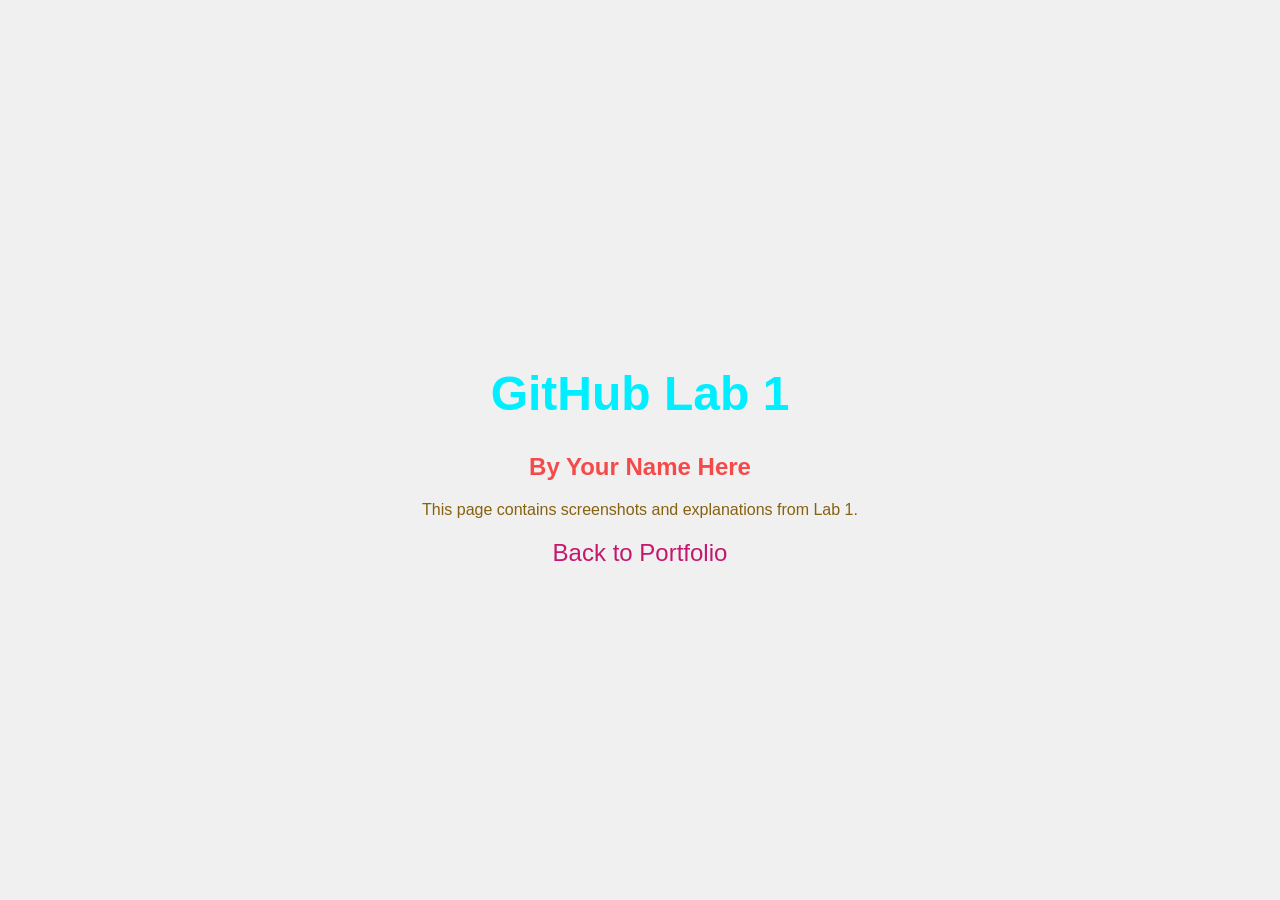
==== Github1.html @ 37e22e1b "lab 4: add nav bar,dark mode and lab pages" ====
<!DOCTYPE html>
<html lang="en">
<head>
    <meta charset="UTF-8">
    <meta name="viewport" content="width=device-width, initial-scale=1.0">
    <title>GitHub Lab 1</title>
    <link rel="stylesheet" href="styles.css">
</head>
<body>

<div class="container">

    <h1>GitHub Lab 1</h1>

    <h2 class="name">By Your Name Here</h2>

    <p class="description">
        This page contains screenshots and explanations from Lab 1.
    </p>

    <a href="index.html">Back to Portfolio</a>

</div>

<script src="script.js"></script>
</body>
</html>
---- styles.css ----
body {
    display: flex;
    justify-content: center;
    align-items: center;
    height: 100vh;
    margin: 0;
    font-family: Arial, sans-serif;
    background-color: #f0f0f0;
}

.container {
    text-align: center;
}

h1 {
    font-size: 3rem;
    color: rgb(0, 238, 255); /* Main portfolio heading */
}

.name {
    color: rgb(245, 74, 74); /* Your name in h2 */
}

.description {
    color: rgb(134, 97, 15); /* Paragraph describing portfolio */
}

a {
    display: block;
    margin-top: 20px;
    font-size: 1.5rem;
    color: rgb(196, 24, 110); /* Links to lab pages */
    text-decoration: none;
}

a:hover {
    text-decoration: underline;
}
/* Dark Mode Styles */
body.dark-mode {
    background-color: #121212;
    color: white;
}

body.dark-mode h1 {
    color: cyan;
}

body.dark-mode .name {
    color: lightcoral;
}

body.dark-mode .description {
    color: gold;
}

body.dark-mode a {
    color: hotpink;
}
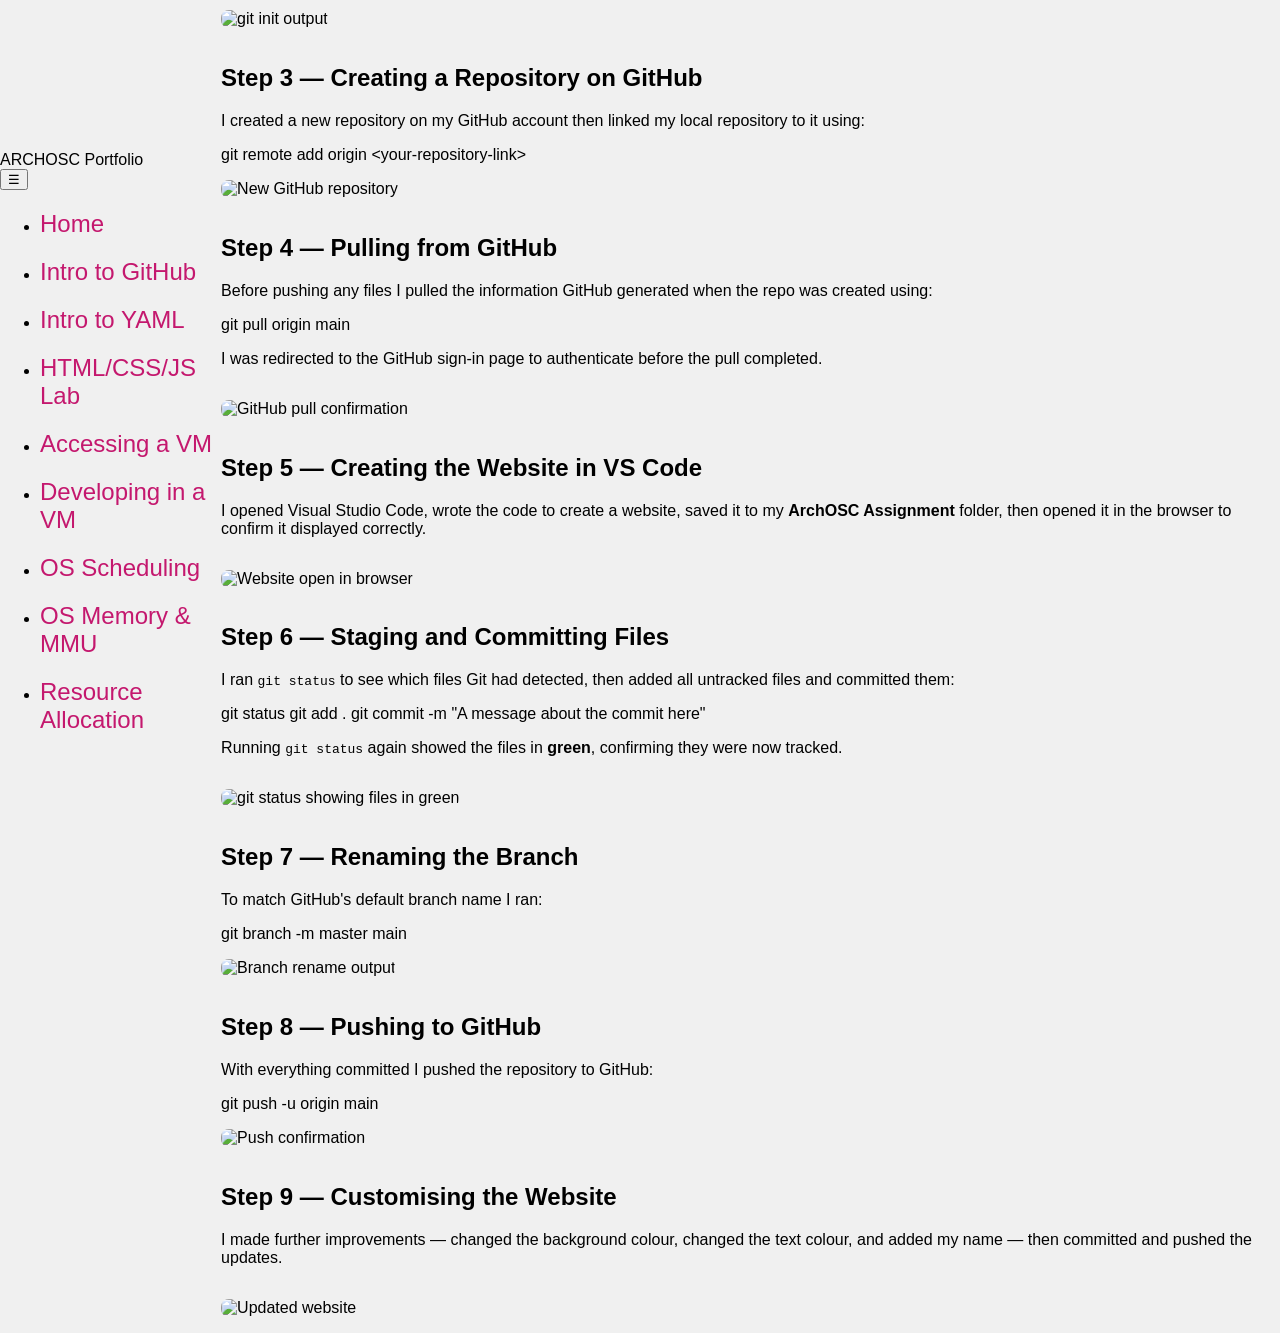
==== commit 43de4804: "commit" ====
--- a/Github1.html
+++ b/Github1.html
@@ -1,28 +1,96 @@
-<!DOCTYPE html>
-<html lang="en">
-<head>
-    <meta charset="UTF-8">
-    <meta name="viewport" content="width=device-width, initial-scale=1.0">
-    <title>GitHub Lab 1</title>
-    <link rel="stylesheet" href="styles.css">
-</head>
-<body>
-
-<div class="container">
-
-    <h1>GitHub Lab 1</h1>
-
-    <h2 class="name">By Your Name Here</h2>
-
-    <p class="description">
-        This page contains screenshots and explanations from Lab 1.
-    </p>
-
-    <a href="index.html">Back to Portfolio</a>
-
-</div>
-
-<script src="script.js"></script>
-</body>
-</html>
-            +<!DOCTYPE html>
+<html lang="en">
+<head>
+  <meta charset="UTF-8" />
+  <meta name="viewport" content="width=device-width, initial-scale=1.0"/>
+  <title>Intro to GitHub — ARCHOSC Portfolio</title>
+  <link rel="stylesheet" href="styles.css" />
+</head>
+<body>
+  <nav class="navbar">
+    <div class="nav-brand">ARCHOSC Portfolio</div>
+    <button class="nav-toggle" onclick="toggleMenu()">☰</button>
+    <ul class="nav-links" id="navLinks">
+      <li><a href="index.html">Home</a></li>
+      <li><a href="Github1.html" class="active">Intro to GitHub</a></li>
+      <li><a href="Github2.html">Intro to YAML</a></li>
+      <li><a href="Github3.html">HTML/CSS/JS Lab</a></li>
+      <li><a href="vm-access.html">Accessing a VM</a></li>
+      <li><a href="vm-dev.html">Developing in a VM</a></li>
+      <li><a href="os-scheduling.html">OS Scheduling</a></li>
+      <li><a href="OS-Memory.html">OS Memory &amp; MMU</a></li>
+      <li><a href="resources-allocation.html">Resource Allocation</a></li>
+    </ul>
+  </nav>
+  <main class="lab-page">
+    <div class="lab-header">
+      <span class="lab-tag">Lab 1</span>
+      <h1>Intro to GitHub</h1>
+      <p>Setting up a local repository, connecting to GitHub, and making your first push.</p>
+    </div>
+
+    <div class="lab-section">
+      <h2>Step 1 — Setting Up the Workspace</h2>
+      <p>I created a folder in my OneDrive workspace called <strong>ArchOSC Assignment</strong> with a sub-folder called <strong>pictures</strong> to store all my screenshots.</p>
+      <img src="pictures/1,2.png" alt="Workspace folder setup" style="max-width:100%;border-radius:8px;margin:1rem 0;" />
+    </div>
+
+    <div class="lab-section">
+      <h2>Step 2 — Initialising a Local Git Repository</h2>
+      <p>I opened the terminal by right-clicking inside my workspace folder and ran the following command to initialise an empty Git repository:</p>
+      <div class="code-block">git init</div>
+      <img src="pictures/2,2.png" alt="git init output" style="max-width:100%;border-radius:8px;margin:1rem 0;" />
+    </div>
+
+    <div class="lab-section">
+      <h2>Step 3 — Creating a Repository on GitHub</h2>
+      <p>I created a new repository on my GitHub account then linked my local repository to it using:</p>
+      <div class="code-block">git remote add origin &lt;your-repository-link&gt;</div>
+      <img src="pictures/3,2.png" alt="New GitHub repository" style="max-width:100%;border-radius:8px;margin:1rem 0;" />
+    </div>
+
+    <div class="lab-section">
+      <h2>Step 4 — Pulling from GitHub</h2>
+      <p>Before pushing any files I pulled the information GitHub generated when the repo was created using:</p>
+      <div class="code-block">git pull origin main</div>
+      <p>I was redirected to the GitHub sign-in page to authenticate before the pull completed.</p>
+      <img src="pictures/4,2.png" alt="GitHub pull confirmation" style="max-width:100%;border-radius:8px;margin:1rem 0;" />
+    </div>
+
+    <div class="lab-section">
+      <h2>Step 5 — Creating the Website in VS Code</h2>
+      <p>I opened Visual Studio Code, wrote the code to create a website, saved it to my <strong>ArchOSC Assignment</strong> folder, then opened it in the browser to confirm it displayed correctly.</p>
+      <img src="pictures/5,2.png" alt="Website open in browser" style="max-width:100%;border-radius:8px;margin:1rem 0;" />
+    </div>
+
+    <div class="lab-section">
+      <h2>Step 6 — Staging and Committing Files</h2>
+      <p>I ran <code>git status</code> to see which files Git had detected, then added all untracked files and committed them:</p>
+      <div class="code-block">git status
+git add .
+git commit -m "A message about the commit here"</div>
+      <p>Running <code>git status</code> again showed the files in <strong>green</strong>, confirming they were now tracked.</p>
+      <img src="pictures/6,2.png" alt="git status showing files in green" style="max-width:100%;border-radius:8px;margin:1rem 0;" />
+    </div>
+
+    <div class="lab-section">
+      <h2>Step 7 — Renaming the Branch</h2>
+      <p>To match GitHub's default branch name I ran:</p>
+      <div class="code-block">git branch -m master main</div>
+      <img src="pictures/7,2.png" alt="Branch rename output" style="max-width:100%;border-radius:8px;margin:1rem 0;" />
+    </div>
+
+    <div class="lab-section">
+      <h2>Step 8 — Pushing to GitHub</h2>
+      <p>With everything committed I pushed the repository to GitHub:</p>
+      <div class="code-block">git push -u origin main</div>
+      <img src="pictures/8,2.png" alt="Push confirmation" style="max-width:100%;border-radius:8px;margin:1rem 0;" />
+    </div>
+
+    <div class="lab-section">
+      <h2>Step 9 — Customising the Website</h2>
+      <p>I made further improvements — changed the background colour, changed the text colour, and added my name — then committed and pushed the updates.</p>
+      <img src="pictures/9,2.png" alt="Updated website" style="max-width:100%;border-radius:8px;margin:1rem 0;" />
+    </div>
+
+    <div class="lab-section">
--- a/styles.css
+++ b/styles.css
@@ -1,59 +1,59 @@
-body {
-    display: flex;
-    justify-content: center;
-    align-items: center;
-    height: 100vh;
-    margin: 0;
-    font-family: Arial, sans-serif;
-    background-color: #f0f0f0;
-}
-
-.container {
-    text-align: center;
-}
-
-h1 {
-    font-size: 3rem;
-    color: rgb(0, 238, 255); /* Main portfolio heading */
-}
-
-.name {
-    color: rgb(245, 74, 74); /* Your name in h2 */
-}
-
-.description {
-    color: rgb(134, 97, 15); /* Paragraph describing portfolio */
-}
-
-a {
-    display: block;
-    margin-top: 20px;
-    font-size: 1.5rem;
-    color: rgb(196, 24, 110); /* Links to lab pages */
-    text-decoration: none;
-}
-
-a:hover {
-    text-decoration: underline;
-}
-/* Dark Mode Styles */
-body.dark-mode {
-    background-color: #121212;
-    color: white;
-}
-
-body.dark-mode h1 {
-    color: cyan;
-}
-
-body.dark-mode .name {
-    color: lightcoral;
-}
-
-body.dark-mode .description {
-    color: gold;
-}
-
-body.dark-mode a {
-    color: hotpink;
+body {
+    display: flex;
+    justify-content: center;
+    align-items: center;
+    height: 100vh;
+    margin: 0;
+    font-family: Arial, sans-serif;
+    background-color: #f0f0f0;
+}
+
+.container {
+    text-align: center;
+}
+
+h1 {
+    font-size: 3rem;
+    color: rgb(0, 238, 255); /* Main portfolio heading */
+}
+
+.name {
+    color: rgb(245, 74, 74); /* Your name in h2 */
+}
+
+.description {
+    color: rgb(134, 97, 15); /* Paragraph describing portfolio */
+}
+
+a {
+    display: block;
+    margin-top: 20px;
+    font-size: 1.5rem;
+    color: rgb(196, 24, 110); /* Links to lab pages */
+    text-decoration: none;
+}
+
+a:hover {
+    text-decoration: underline;
+}
+/* Dark Mode Styles */
+body.dark-mode {
+    background-color: #121212;
+    color: white;
+}
+
+body.dark-mode h1 {
+    color: cyan;
+}
+
+body.dark-mode .name {
+    color: lightcoral;
+}
+
+body.dark-mode .description {
+    color: gold;
+}
+
+body.dark-mode a {
+    color: hotpink;
 }
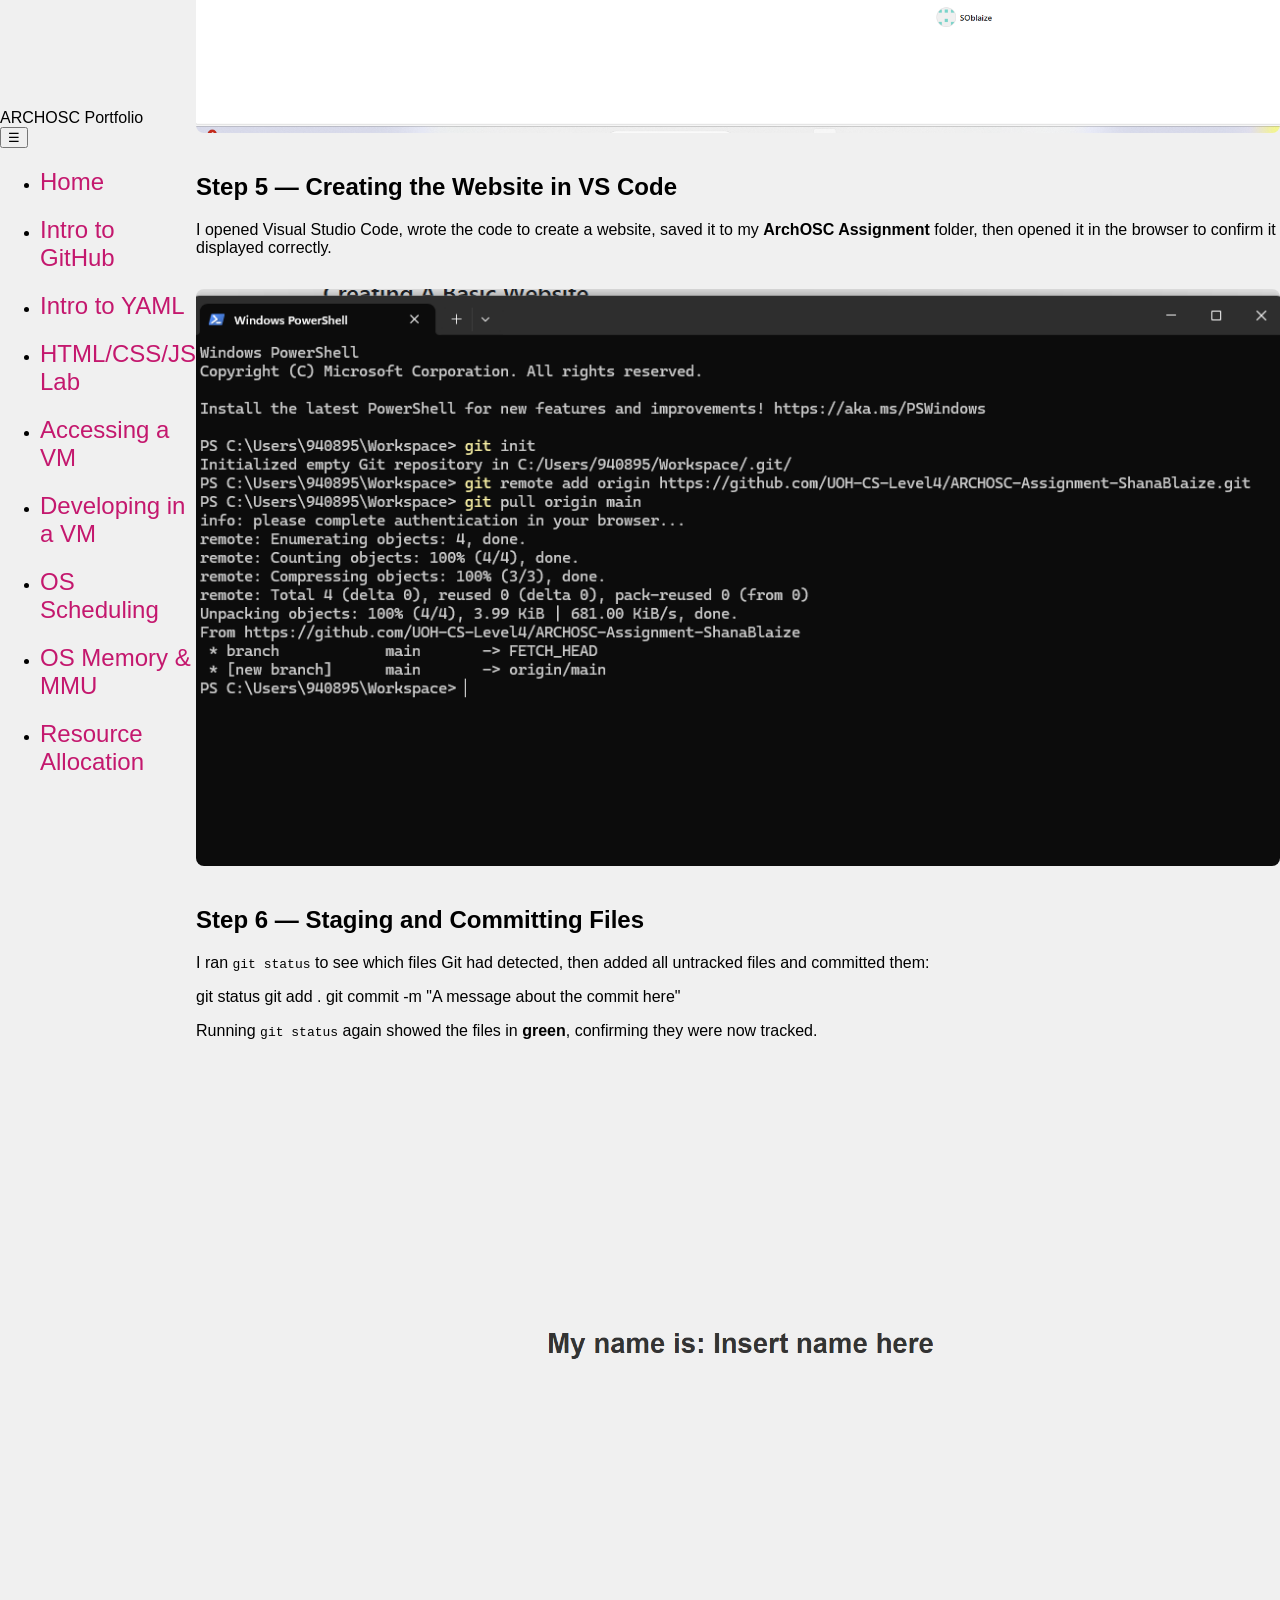
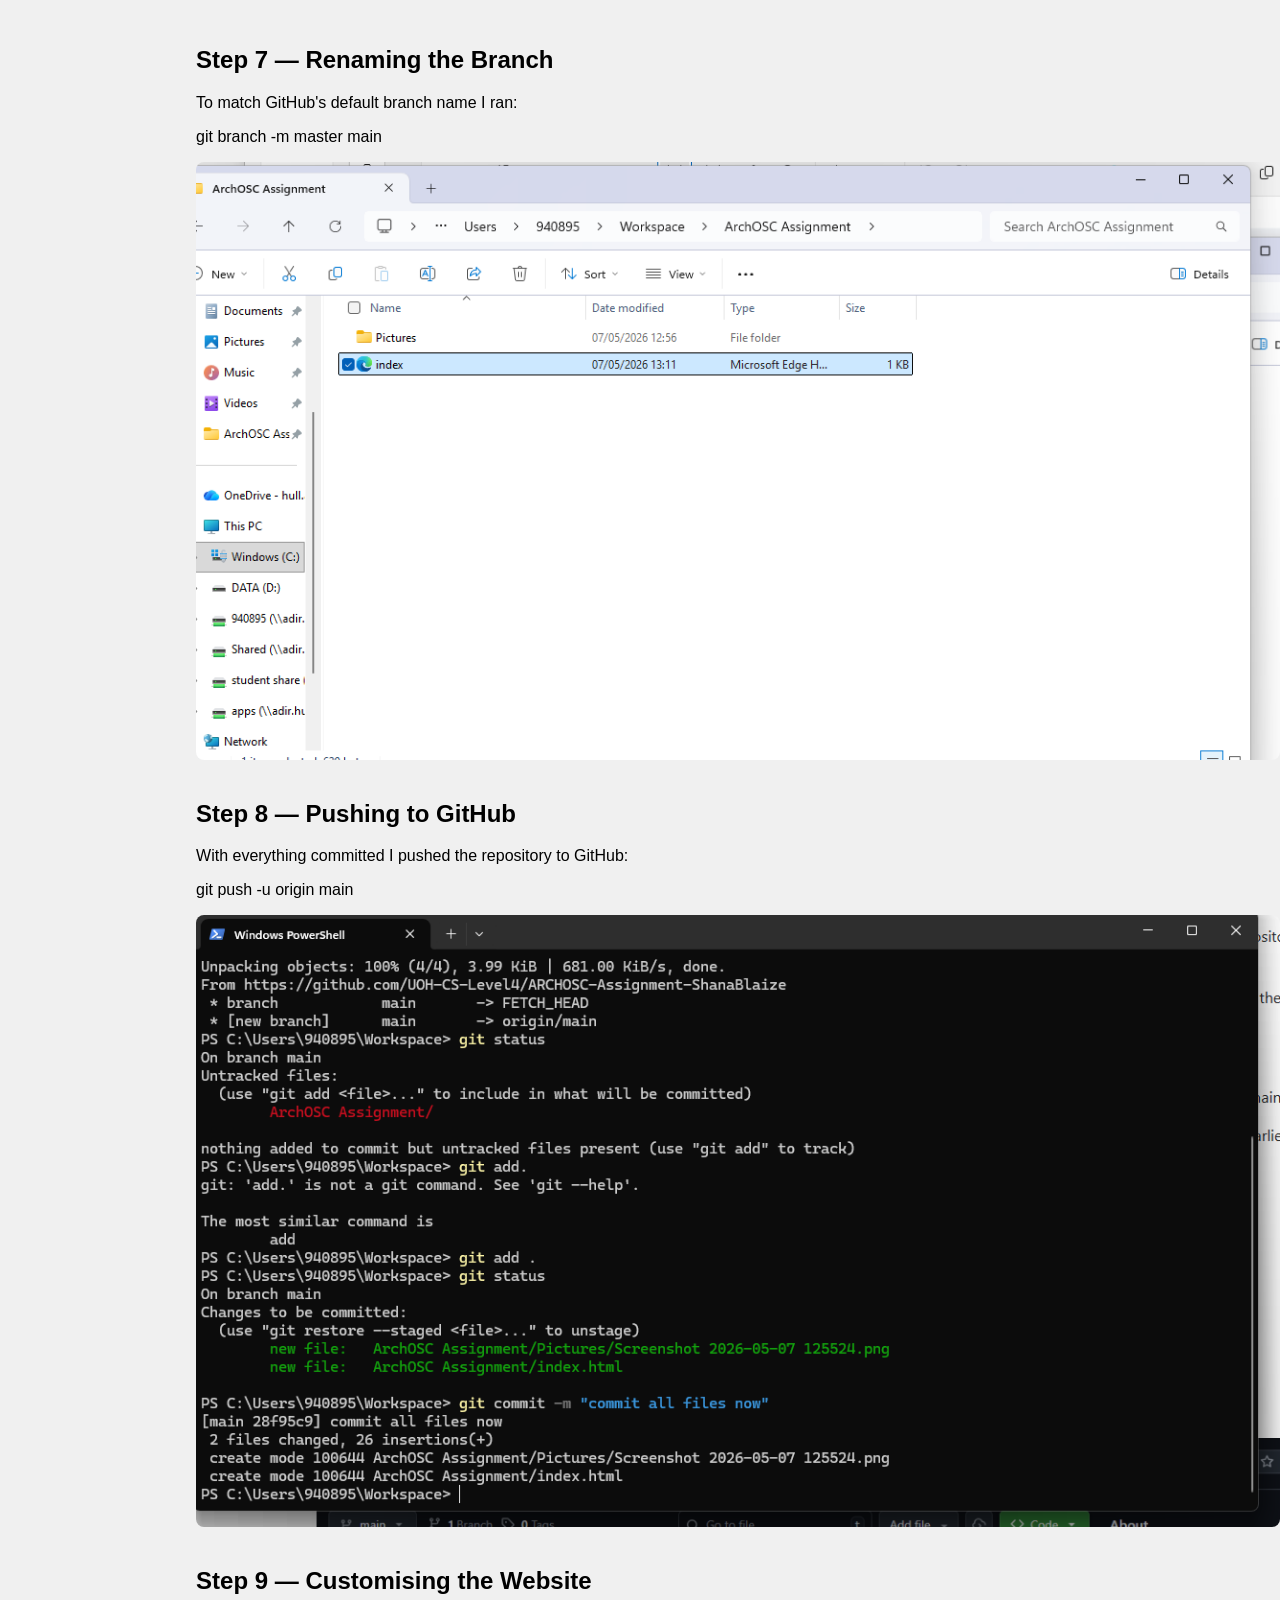
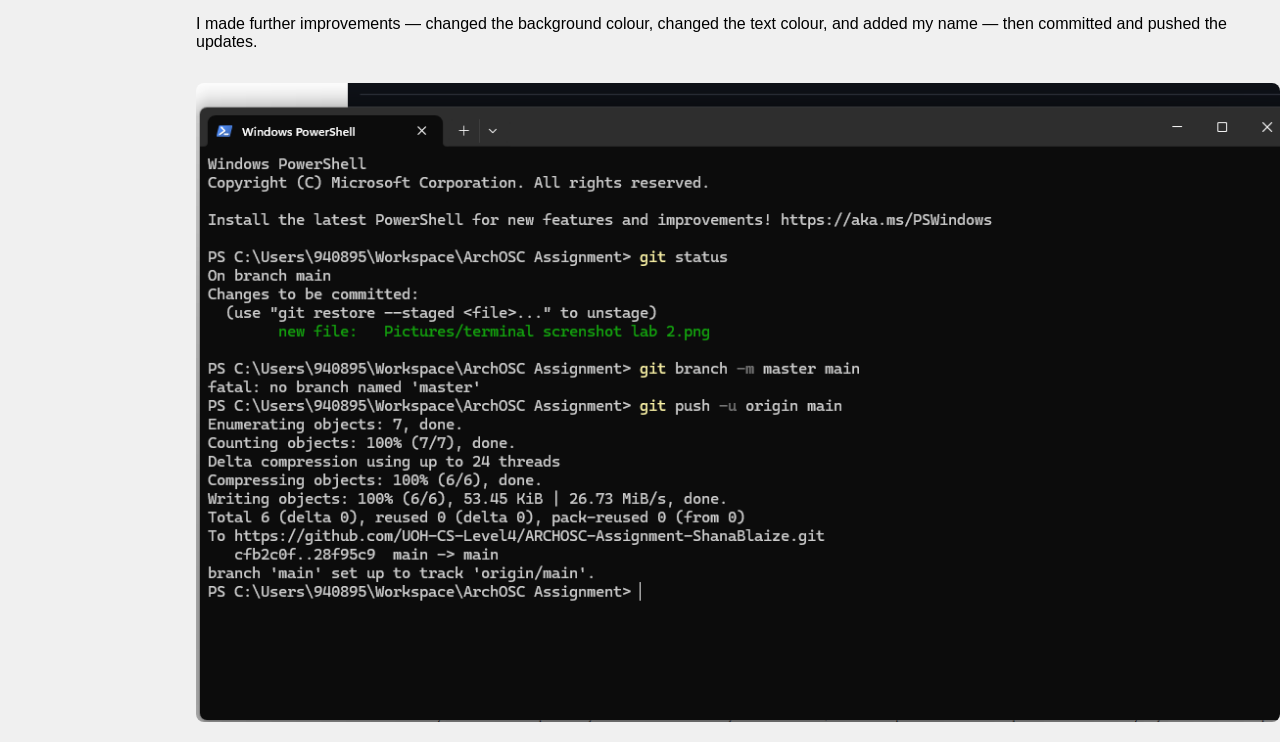
==== commit 27745eb1: "Cammit Alll" ====
--- a/Github1.html
+++ b/Github1.html
@@ -32,21 +32,21 @@
     <div class="lab-section">
       <h2>Step 1 — Setting Up the Workspace</h2>
       <p>I created a folder in my OneDrive workspace called <strong>ArchOSC Assignment</strong> with a sub-folder called <strong>pictures</strong> to store all my screenshots.</p>
-      <img src="pictures/1,2.png" alt="Workspace folder setup" style="max-width:100%;border-radius:8px;margin:1rem 0;" />
+      <img src="pictures/1_2.png" alt="Workspace folder setup" style="max-width:100%;border-radius:8px;margin:1rem 0;" />
     </div>
 
     <div class="lab-section">
       <h2>Step 2 — Initialising a Local Git Repository</h2>
       <p>I opened the terminal by right-clicking inside my workspace folder and ran the following command to initialise an empty Git repository:</p>
       <div class="code-block">git init</div>
-      <img src="pictures/2,2.png" alt="git init output" style="max-width:100%;border-radius:8px;margin:1rem 0;" />
+      <img src="pictures/2_2.png" alt="git init output" style="max-width:100%;border-radius:8px;margin:1rem 0;" />
     </div>
 
     <div class="lab-section">
       <h2>Step 3 — Creating a Repository on GitHub</h2>
       <p>I created a new repository on my GitHub account then linked my local repository to it using:</p>
       <div class="code-block">git remote add origin &lt;your-repository-link&gt;</div>
-      <img src="pictures/3,2.png" alt="New GitHub repository" style="max-width:100%;border-radius:8px;margin:1rem 0;" />
+      <img src="pictures/3_2.png" alt="New GitHub repository" style="max-width:100%;border-radius:8px;margin:1rem 0;" />
     </div>
 
     <div class="lab-section">
@@ -54,13 +54,13 @@
       <p>Before pushing any files I pulled the information GitHub generated when the repo was created using:</p>
       <div class="code-block">git pull origin main</div>
       <p>I was redirected to the GitHub sign-in page to authenticate before the pull completed.</p>
-      <img src="pictures/4,2.png" alt="GitHub pull confirmation" style="max-width:100%;border-radius:8px;margin:1rem 0;" />
+      <img src="pictures/4_2.png" alt="GitHub pull confirmation" style="max-width:100%;border-radius:8px;margin:1rem 0;" />
     </div>
 
     <div class="lab-section">
       <h2>Step 5 — Creating the Website in VS Code</h2>
       <p>I opened Visual Studio Code, wrote the code to create a website, saved it to my <strong>ArchOSC Assignment</strong> folder, then opened it in the browser to confirm it displayed correctly.</p>
-      <img src="pictures/5,2.png" alt="Website open in browser" style="max-width:100%;border-radius:8px;margin:1rem 0;" />
+      <img src="pictures/5_2.png" alt="Website open in browser" style="max-width:100%;border-radius:8px;margin:1rem 0;" />
     </div>
 
     <div class="lab-section">
@@ -70,27 +70,27 @@
 git add .
 git commit -m "A message about the commit here"</div>
       <p>Running <code>git status</code> again showed the files in <strong>green</strong>, confirming they were now tracked.</p>
-      <img src="pictures/6,2.png" alt="git status showing files in green" style="max-width:100%;border-radius:8px;margin:1rem 0;" />
+      <img src="pictures/6_2.png" alt="git status showing files in green" style="max-width:100%;border-radius:8px;margin:1rem 0;" />
     </div>
 
     <div class="lab-section">
       <h2>Step 7 — Renaming the Branch</h2>
       <p>To match GitHub's default branch name I ran:</p>
       <div class="code-block">git branch -m master main</div>
-      <img src="pictures/7,2.png" alt="Branch rename output" style="max-width:100%;border-radius:8px;margin:1rem 0;" />
+      <img src="pictures/7_2.png" alt="Branch rename output" style="max-width:100%;border-radius:8px;margin:1rem 0;" />
     </div>
 
     <div class="lab-section">
       <h2>Step 8 — Pushing to GitHub</h2>
       <p>With everything committed I pushed the repository to GitHub:</p>
       <div class="code-block">git push -u origin main</div>
-      <img src="pictures/8,2.png" alt="Push confirmation" style="max-width:100%;border-radius:8px;margin:1rem 0;" />
+      <img src="pictures/8_2.png" alt="Push confirmation" style="max-width:100%;border-radius:8px;margin:1rem 0;" />
     </div>
 
     <div class="lab-section">
       <h2>Step 9 — Customising the Website</h2>
       <p>I made further improvements — changed the background colour, changed the text colour, and added my name — then committed and pushed the updates.</p>
-      <img src="pictures/9,2.png" alt="Updated website" style="max-width:100%;border-radius:8px;margin:1rem 0;" />
+      <img src="pictures/9_2.png" alt="Updated website" style="max-width:100%;border-radius:8px;margin:1rem 0;" />
     </div>
 
     <div class="lab-section">
